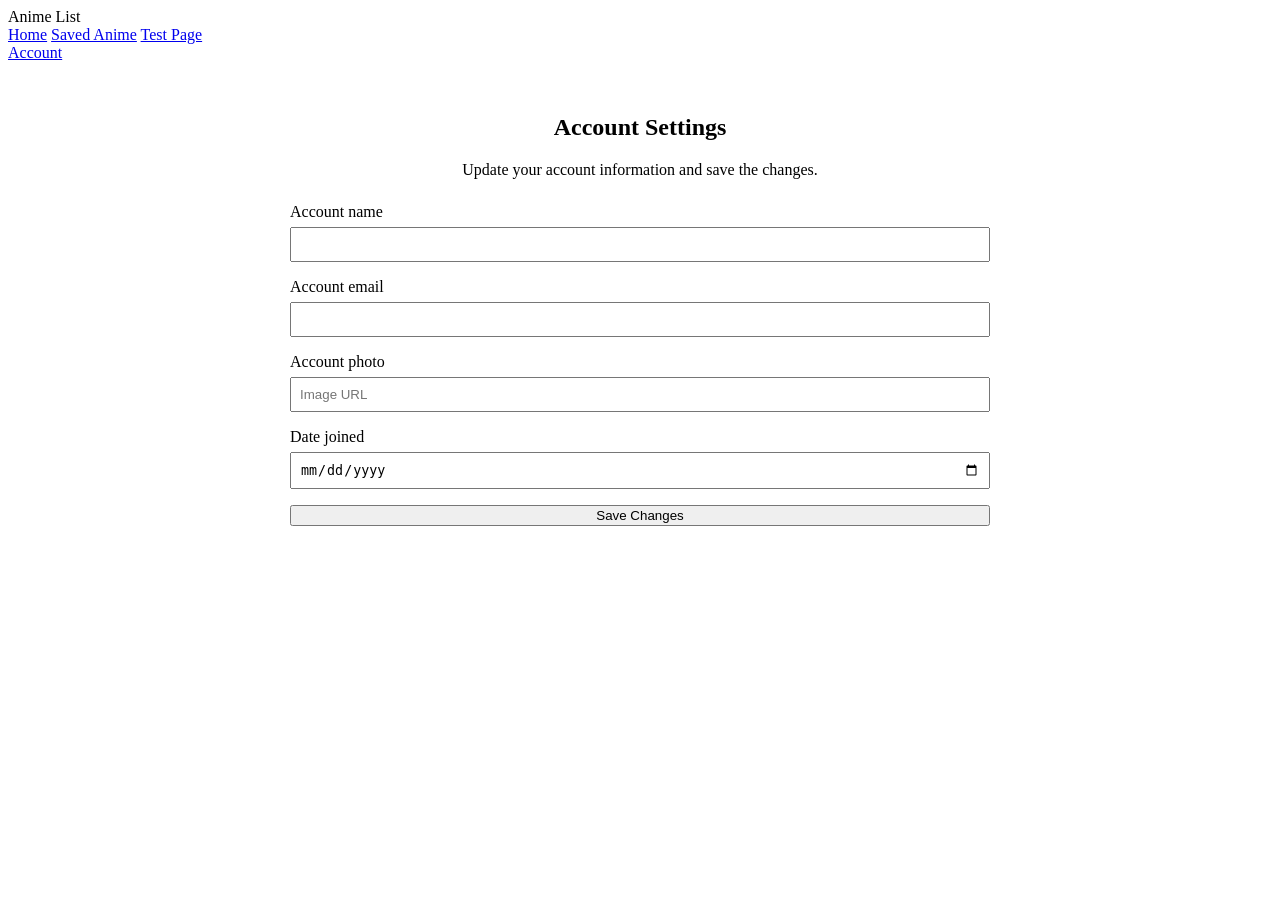
==== login.html @ 3db23fec "feat: skeleton of login page" ====
<!DOCTYPE html>
<html lang="en">
<head>
  <meta charset="UTF-8">
  <meta name="viewport" content="width=device-width, initial-scale=1.0">
  <title>Anime List — Account</title>
  <link rel="stylesheet" href="css/style.css">
</head>
<body>

  <header class="site-header">
    <nav class="site-nav" aria-label="Main navigation">
      <span class="site-nav__logo">Anime List</span>

      <div class="site-nav__links">
        <a href="index.html">Home</a>
        <a href="saved.html">Saved Anime</a>
        <a href="#">Test Page</a>
      </div>

      <div class="site-nav__actions">
        <a href="login.html" aria-current="page">Account</a>
      </div>
    </nav>
  </header>

  <main class="account-main">
    <section class="account-section" aria-labelledby="account-title">
      <h1 id="account-title">Account Settings</h1>
      <p>Update your account information and save the changes.</p>

      <form id="account-form" class="account-form">
        <div class="account-form__row">
          <label for="name-input">Account name</label>
          <input id="name-input" type="text" name="name" required minlength="2" autocomplete="name">
        </div>

        <div class="account-form__row">
          <label for="email-input">Account email</label>
          <input id="email-input" type="email" name="email" required autocomplete="email">
        </div>

        <div class="account-form__row">
          <label for="photo-input">Account photo</label>
          <input id="photo-input" type="url" name="photo" placeholder="Image URL">
        </div>

        <div class="account-form__row">
          <label for="joined-input">Date joined</label>
          <input id="joined-input" type="date" name="joinedDate">
        </div>

        <p id="account-message" hidden></p>

        <button type="submit">Save Changes</button>
      </form>
    </section>
  </main>

  <script type="module" src="js/login.js"></script>
</body>
</html>
---- css/style.css ----
/* ===== custom properties ===== */
:root {
  /* colour palette and spacing variables */
}


.home-main {
  max-width: 900px;
  margin: 0 auto;
  padding: 32px 16px;
}

.home-intro,
.anime-section h2 {
  text-align: center;
}

.anime-list {
  display: grid;
  grid-template-columns: 1fr;
  gap: 16px;
}

.anime-card {
  display: grid;
  grid-template-columns: 90px 1fr 180px;
  gap: 12px;
  align-items: start;
  padding: 12px;
}

.anime-card__image {
  width: 90px;
  height: 120px;
  object-fit: cover;
}

.anime-card__title {
  margin-top: 0;
  margin-bottom: 8px;
}

.anime-card__description summary {
  cursor: pointer;
}

.anime-card__description p {
  margin-bottom: 0;
}

.anime-card__categories {
  display: flex;
  flex-wrap: wrap;
  gap: 8px;
  justify-content: flex-end;
}

.account-main {
  max-width: 700px;
  margin: 0 auto;
  padding: 32px 16px;
}

.account-section {
  text-align: center;
}

.account-form {
  display: grid;
  gap: 16px;
  margin-top: 24px;
  text-align: left;
}

.account-form__row {
  display: grid;
  gap: 6px;
}

.account-form__row input {
  padding: 8px;
}

.account-form__message {
  margin: 0;
}

.account-form__message--error {
  font-weight: bold;
}









/* ===== responsive ===== */
@media (max-width: 600px) {
  /* mobile */
}

@media (min-width: 1024px) {
  /* desktop */
}
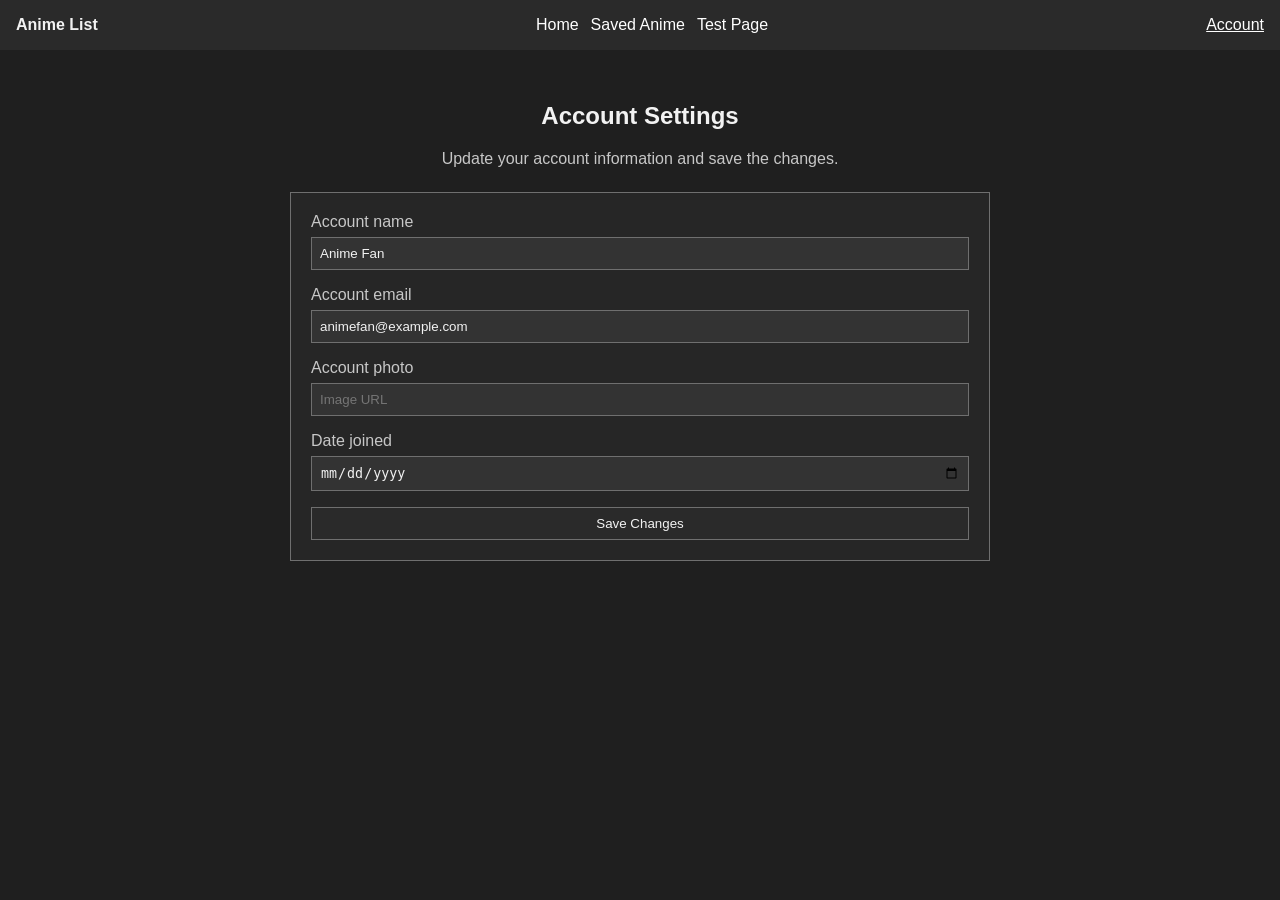
==== commit 72cf4972: "feat: added ability to save titles that persists when reloaded (also account page now works)" ====
--- a/login.html
+++ b/login.html
@@ -57,6 +57,6 @@
     </section>
   </main>
 
-  <script type="module" src="js/login.js"></script>
+  <script src="js/login.js"></script>
 </body>
 </html>
--- a/css/style.css
+++ b/css/style.css
@@ -1,19 +1,113 @@
 /* ===== custom properties ===== */
 :root {
-  /* colour palette and spacing variables */
-}
-
-
-.home-main {
-  max-width: 900px;
+  --color-page-bg: #1f1f1f;
+  --color-surface: #2a2a2a;
+  --color-card-bg: #262626;
+  --color-card-border: #6f6f6f;
+  --color-text: #f2f2f2;
+  --color-muted-text: #c7c7c7;
+  --color-link: #ffffff;
+  --color-input-bg: #333333;
+  --color-focus-border: #b5b5b5;
+  --spacing-page: 32px;
+  --spacing-card: 12px;
+}
+
+
+body {
+  margin: 0;
+  background-color: var(--color-page-bg);
+  color: var(--color-text);
+  font-family: Arial, sans-serif;
+}
+
+
+
+.site-header,
+.site-footer {
+  background-color: var(--color-surface);
+}
+
+.site-footer {
+  padding: 16px;
+  text-align: center;
+  color: var(--color-muted-text);
+}
+
+.site-nav {
+  display: flex;
+  justify-content: space-between;
+  align-items: center;
+  gap: 16px;
+  padding: 16px;
+}
+
+.site-nav__logo {
+  font-weight: bold;
+}
+
+.site-nav__links,
+.site-nav__actions {
+  display: flex;
+  gap: 12px;
+  align-items: center;
+}
+
+.site-nav a {
+  color: var(--color-link);
+  text-decoration: none;
+}
+
+.site-nav a:hover,
+.site-nav a[aria-current="page"] {
+  text-decoration: underline;
+}
+
+
+
+button,
+select,
+input {
+  border: 1px solid var(--color-card-border);
+}
+
+button,
+select {
+  cursor: pointer;
+}
+
+button {
+  padding: 8px 12px;
+  background-color: var(--color-surface);
+  color: var(--color-text);
+}
+
+
+button:disabled {
+  cursor: default;
+  opacity: 0.65;
+}
+
+.home-main,
+.saved-main {
+  max-width: 1000px;
   margin: 0 auto;
-  padding: 32px 16px;
+  padding: var(--spacing-page) 16px;
 }
 
 .home-intro,
-.anime-section h2 {
+.anime-section h2,
+.saved-intro,
+.saved-section h2 {
   text-align: center;
 }
+
+.home-intro p,
+.saved-intro p {
+  color: var(--color-muted-text);
+}
+
+
 
 .anime-list {
   display: grid;
@@ -26,7 +120,9 @@
   grid-template-columns: 90px 1fr 180px;
   gap: 12px;
   align-items: start;
-  padding: 12px;
+  padding: var(--spacing-card);
+  background-color: var(--color-card-bg);
+  border: 1px solid var(--color-card-border);
 }
 
 .anime-card__image {
@@ -40,12 +136,23 @@
   margin-bottom: 8px;
 }
 
-.anime-card__description summary {
+.anime-card__description summary,
+.saved-card__description summary {
   cursor: pointer;
-}
-
-.anime-card__description p {
+  color: var(--color-muted-text);
+}
+
+.anime-card__description p,
+.saved-card__description p {
   margin-bottom: 0;
+  color: var(--color-muted-text);
+}
+
+.anime-card__meta {
+  display: grid;
+  gap: 12px;
+  justify-items: end;
+
 }
 
 .anime-card__categories {
@@ -55,14 +162,102 @@
   justify-content: flex-end;
 }
 
+.anime-card__save-btn {
+  width: fit-content;
+}
+
+.anime-card__message {
+  margin: 0;
+  color: var(--color-muted-text);
+  font-size: 0.9rem;
+  text-align: right;
+}
+
+.anime-card__categories span,
+.saved-card__categories span {
+  border: 1px solid var(--color-card-border);
+  padding: 4px 8px;
+  color: var(--color-text);
+}
+
+
+
+
+.saved-empty {
+  text-align: center;
+  color: var(--color-muted-text);
+}
+
+.saved-grid {
+  display: grid;
+  grid-template-columns: 1fr;
+  gap: 16px;
+  max-width: 760px;
+  margin: 0 auto;
+}
+
+.saved-card {
+  display: grid;
+  grid-template-columns: 80px 1fr 160px;
+  gap: 12px;
+  align-items: start;
+  padding: var(--spacing-card);
+  background-color: var(--color-card-bg);
+  border: 1px solid var(--color-card-border);
+}
+
+.saved-card__image {
+  width: 80px;
+  height: 110px;
+  object-fit: cover;
+}
+
+.saved-card__title {
+  margin-top: 0;
+  margin-bottom: 8px;
+}
+
+.saved-card__meta {
+  display: grid;
+  gap: 12px;
+}
+
+.saved-card__categories {
+  display: flex;
+  flex-wrap: wrap;
+  gap: 8px;
+  justify-content: flex-end;
+}
+
+.saved-card__status-label {
+  display: grid;
+  gap: 6px;
+  color: var(--color-muted-text);
+}
+
+.saved-card__status {
+  padding: 6px;
+  background-color: var(--color-input-bg);
+  color: var(--color-text);
+}
+
+
+
+
+
+
 .account-main {
   max-width: 700px;
   margin: 0 auto;
-  padding: 32px 16px;
+  padding: var(--spacing-page) 16px;
 }
 
 .account-section {
   text-align: center;
+}
+
+.account-section p {
+  color: var(--color-muted-text);
 }
 
 .account-form {
@@ -70,15 +265,31 @@
   gap: 16px;
   margin-top: 24px;
   text-align: left;
+  background-color: var(--color-card-bg);
+  border: 1px solid var(--color-card-border);
+  padding: 20px;
 }
 
 .account-form__row {
   display: grid;
   gap: 6px;
+}
+
+.account-form__row label {
+  color: var(--color-muted-text);
 }
 
 .account-form__row input {
   padding: 8px;
+  background-color: var(--color-input-bg);
+  color: var(--color-text);
+}
+
+.account-form__row input:focus,
+.saved-card__status:focus,
+.anime-card__save-btn:focus {
+  outline: none;
+  border-color: var(--color-focus-border);
 }
 
 .account-form__message {
@@ -88,8 +299,6 @@
 .account-form__message--error {
   font-weight: bold;
 }
-
-
 
 
 
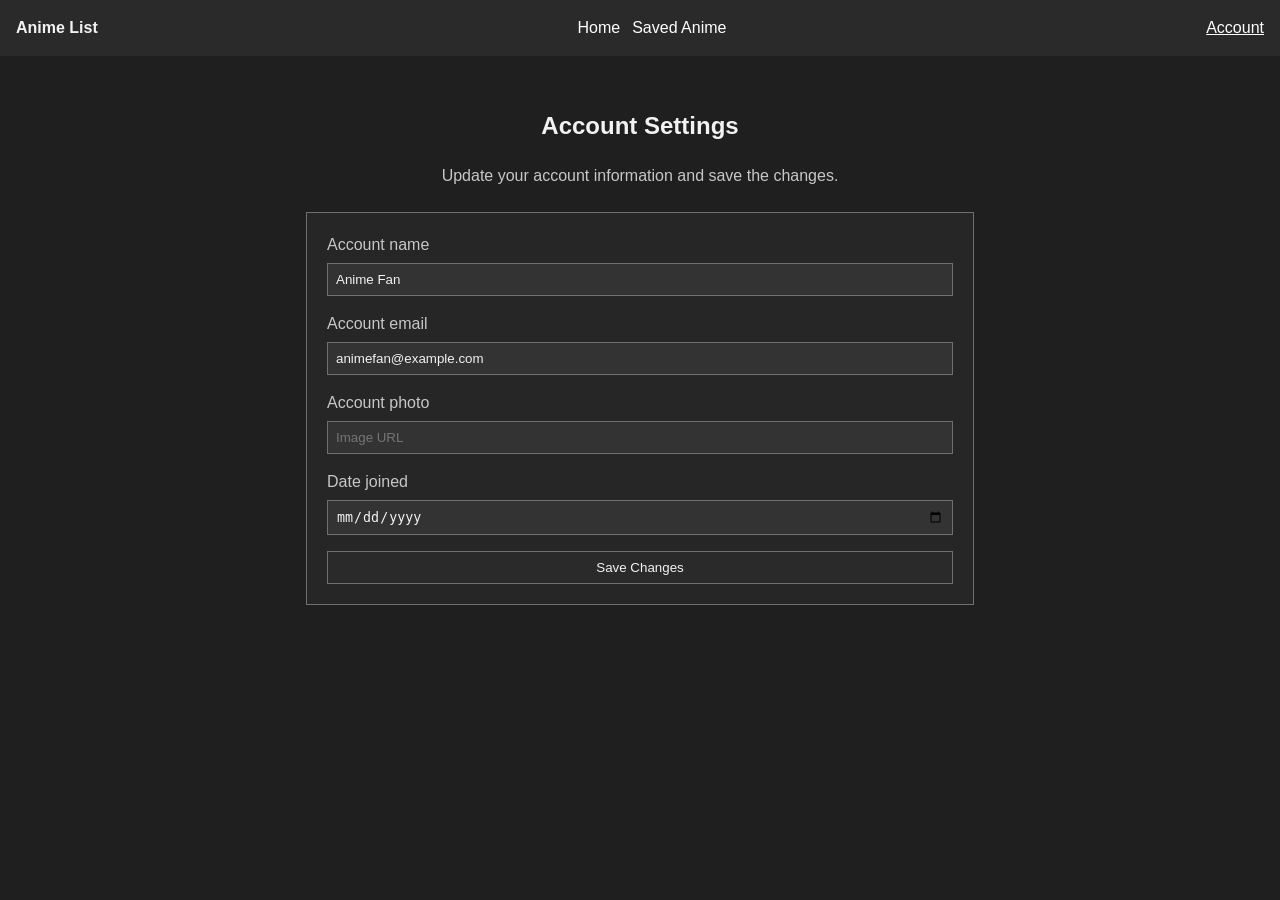
==== commit 2329e081: "feat: changed javascript code so it was aligned with requaretments" ====
--- a/login.html
+++ b/login.html
@@ -15,7 +15,6 @@
       <div class="site-nav__links">
         <a href="index.html">Home</a>
         <a href="saved.html">Saved Anime</a>
-        <a href="#">Test Page</a>
       </div>
 
       <div class="site-nav__actions">
@@ -57,6 +56,6 @@
     </section>
   </main>
 
-  <script src="js/login.js"></script>
+  <script type="module" src="js/login.js"></script>
 </body>
 </html>
--- a/css/style.css
+++ b/css/style.css
@@ -1,4 +1,4 @@
-/* ===== custom properties ===== */
+
 :root {
   --color-page-bg: #1f1f1f;
   --color-surface: #2a2a2a;
@@ -14,11 +14,20 @@
 }
 
 
+* {
+  box-sizing: border-box;
+}
+
 body {
   margin: 0;
   background-color: var(--color-page-bg);
   color: var(--color-text);
   font-family: Arial, sans-serif;
+  line-height: 1.5;
+}
+
+img {
+  max-width: 100%;
 }
 
 
@@ -68,6 +77,7 @@
 button,
 select,
 input {
+  max-width: 100%;
   border: 1px solid var(--color-card-border);
 }
 
@@ -81,7 +91,6 @@
   background-color: var(--color-surface);
   color: var(--color-text);
 }
-
 
 button:disabled {
   cursor: default;
@@ -125,6 +134,11 @@
   border: 1px solid var(--color-card-border);
 }
 
+.anime-card__content,
+.saved-card__content {
+  min-width: 0;
+}
+
 .anime-card__image {
   width: 90px;
   height: 120px;
@@ -179,8 +193,6 @@
   padding: 4px 8px;
   color: var(--color-text);
 }
-
-
 
 
 .saved-empty {
@@ -300,17 +312,177 @@
   font-weight: bold;
 }
 
-
-
-
-
-
+.saved-card__remove-btn {
+  width: fit-content;
+  justify-self: end;
+}
+
+.saved-card__remove-btn:hover {
+  border-color: var(--color-focus-border);
+}
+
+
+
+.api-section {
+  margin-bottom: 32px;
+  text-align: center;
+}
+
+.api-section p {
+  color: var(--color-muted-text);
+}
+
+.api-results-grid {
+  display: grid;
+  grid-template-columns: 1fr;
+  gap: 16px;
+  margin-top: 16px;
+}
+
+.state-message {
+  margin: 16px 0;
+  color: var(--color-muted-text);
+}
+
+.state-message--error {
+  font-weight: bold;
+  color: var(--color-text);
+}
 
 /* ===== responsive ===== */
+@media (max-width: 900px) {
+  .site-nav {
+    flex-wrap: wrap;
+    align-items: flex-start;
+  }
+
+  .site-nav__links,
+  .site-nav__actions {
+    flex-wrap: wrap;
+  }
+
+  .anime-card {
+    grid-template-columns: 82px 1fr;
+  }
+
+  .anime-card__image {
+    width: 82px;
+    height: 110px;
+  }
+
+  .anime-card__meta {
+    grid-column: 2;
+    justify-items: start;
+  }
+
+  .anime-card__categories,
+  .saved-card__categories {
+    justify-content: flex-start;
+  }
+
+  .anime-card__message {
+    text-align: left;
+  }
+
+  .saved-grid {
+    max-width: 720px;
+  }
+
+  .saved-card {
+    grid-template-columns: 80px 1fr;
+  }
+
+  .saved-card__meta {
+    grid-column: 2;
+  }
+
+  .saved-card__remove-btn {
+    justify-self: start;
+  }
+}
+
 @media (max-width: 600px) {
-  /* mobile */
+  :root {
+    --spacing-page: 20px;
+    --spacing-card: 10px;
+  }
+
+  .site-nav {
+    flex-direction: column;
+  }
+
+  .site-nav__links,
+  .site-nav__actions {
+    width: 100%;
+  }
+
+  .site-nav__links {
+    justify-content: flex-start;
+  }
+
+  .home-main,
+  .saved-main,
+  .account-main {
+    padding-left: 12px;
+    padding-right: 12px;
+  }
+
+  .home-intro h1,
+  .saved-intro h1,
+  .account-section h1 {
+    font-size: 1.8rem;
+  }
+
+  .anime-card,
+  .saved-card {
+    grid-template-columns: 70px 1fr;
+    gap: 10px;
+  }
+
+  .anime-card__image,
+  .saved-card__image {
+    width: 70px;
+    height: 96px;
+  }
+
+  .anime-card__title,
+  .saved-card__title {
+    font-size: 1.1rem;
+  }
+
+  .anime-card__meta,
+  .saved-card__meta {
+    grid-column: 1 / -1;
+    justify-items: stretch;
+  }
+
+  .anime-card__categories,
+  .saved-card__categories {
+    justify-content: flex-start;
+  }
+
+  .anime-card__save-btn,
+  .saved-card__remove-btn,
+  .saved-card__status {
+    width: 100%;
+  }
+
+  .saved-card__remove-btn {
+    justify-self: stretch;
+  }
+
+  .account-form {
+    padding: 16px;
+  }
+
+  .account-form button {
+    width: 100%;
+  }
 }
 
 @media (min-width: 1024px) {
-  /* desktop */
-}
+  .saved-grid {
+    max-width: 1000px;
+    grid-template-columns: repeat(2, minmax(0, 1fr));
+  }
+}
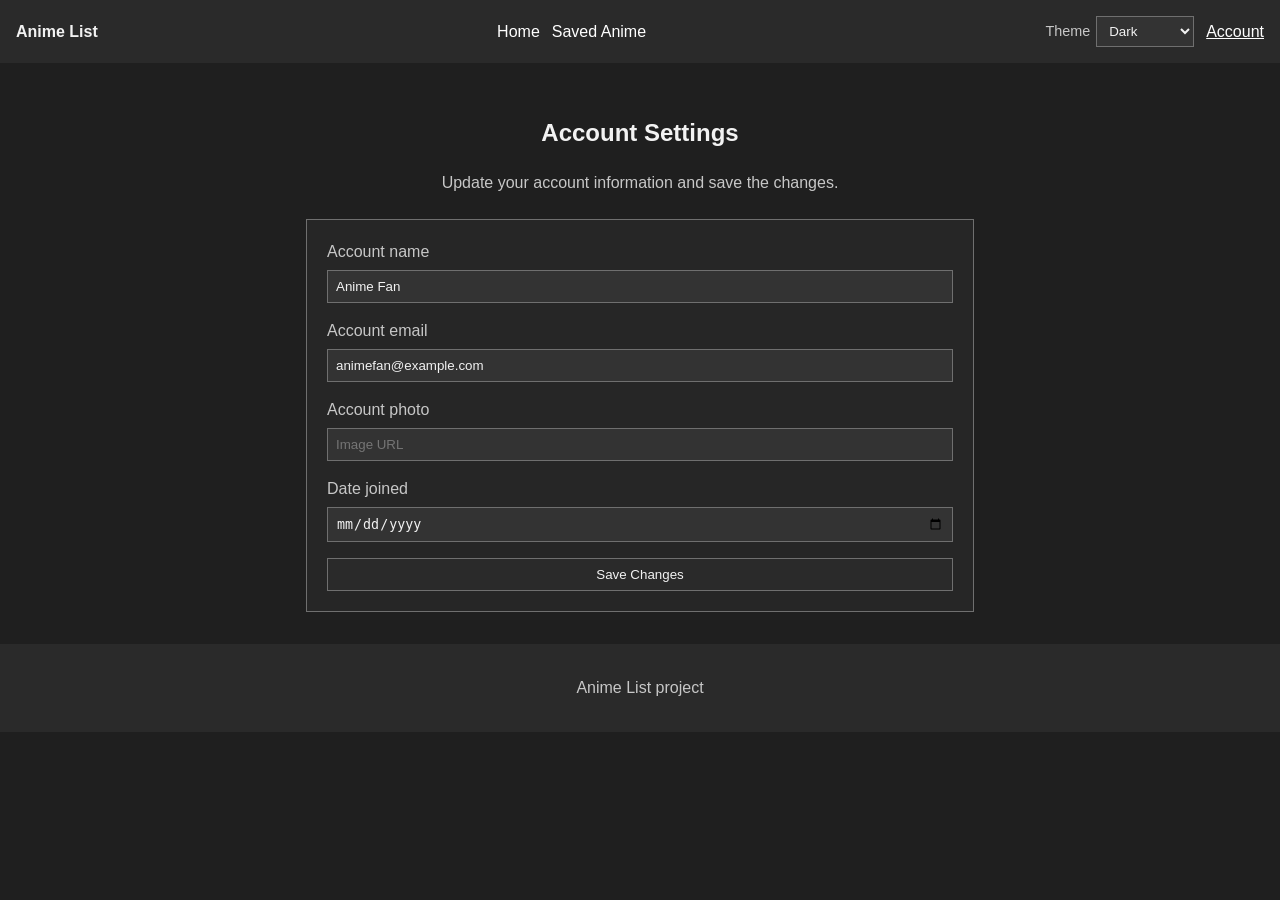
==== commit 8513730c: "feat: ability to change color theme of the page" ====
--- a/login.html
+++ b/login.html
@@ -18,6 +18,13 @@
       </div>
 
       <div class="site-nav__actions">
+        <label class="theme-control" for="theme-select">
+          <span>Theme</span>
+          <select id="theme-select" name="theme">
+            <option value="dark">Dark</option>
+            <option value="rose">Red Rose</option>
+          </select>
+        </label>
         <a href="login.html" aria-current="page">Account</a>
       </div>
     </nav>
@@ -56,6 +63,10 @@
     </section>
   </main>
 
+  <footer class="site-footer">
+    <p>Anime List project</p>
+  </footer>
+
   <script type="module" src="js/login.js"></script>
 </body>
 </html>
--- a/css/style.css
+++ b/css/style.css
@@ -13,6 +13,18 @@
   --spacing-card: 12px;
 }
 
+:root[data-theme="rose"] {
+  --color-page-bg: #2a1118;
+  --color-surface: #4d1825;
+  --color-card-bg: #35131d;
+  --color-card-border: #f08aa5;
+  --color-text: #fff2f5;
+  --color-muted-text: #f4c4cf;
+  --color-link: #ffffff;
+  --color-input-bg: #5a2030;
+  --color-focus-border: #ffb3c7;
+}
+
 
 * {
   box-sizing: border-box;
@@ -72,6 +84,25 @@
   text-decoration: underline;
 }
 
+.theme-control {
+  display: flex;
+  align-items: center;
+  gap: 6px;
+  color: var(--color-muted-text);
+  font-size: 0.9rem;
+}
+
+.theme-control select {
+  padding: 6px 8px;
+  background-color: var(--color-input-bg);
+  color: var(--color-text);
+}
+
+.theme-control select:focus {
+  outline: none;
+  border-color: var(--color-focus-border);
+}
+
 
 
 button,
@@ -420,6 +451,15 @@
     justify-content: flex-start;
   }
 
+  .theme-control {
+    width: 100%;
+    justify-content: space-between;
+  }
+
+  .theme-control select {
+    flex: 1;
+  }
+
   .home-main,
   .saved-main,
   .account-main {
